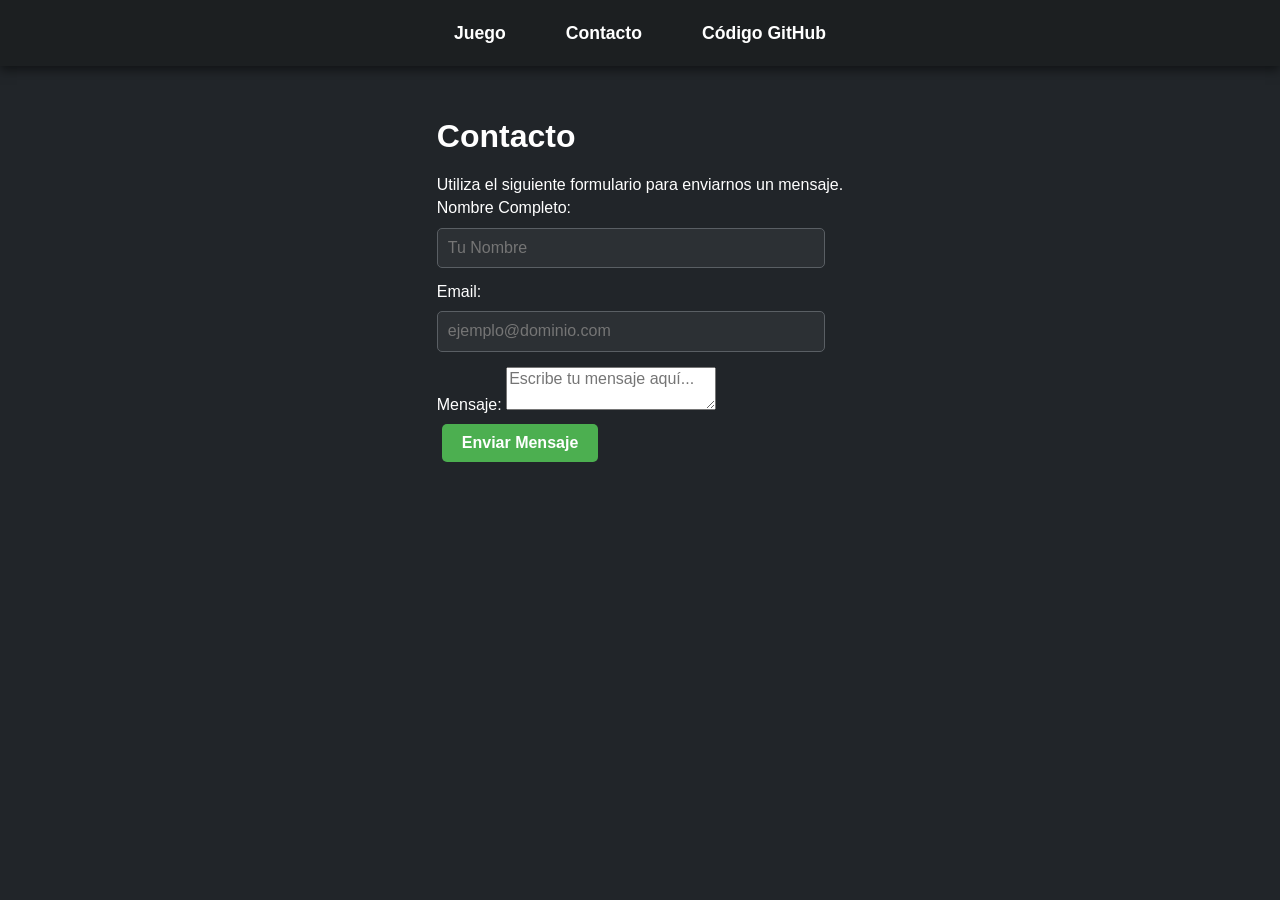
==== contacto.html @ e8eaec4f "Primera version completa lista para probar" ====
<!DOCTYPE html>
<html lang="es">
<head>
  <meta charset="UTF-8">
  <meta name="viewport" content="width=device-width, initial-scale=1.0">
  <link rel="stylesheet" href="css/normalize.css">
  <link rel="stylesheet" href="css/styles.css">
  <script src="js/contacto.js" defer></script>
  <title>Contacto - Simon Dice</title>
</head>
<body>
    
    <!-- HEADER Y NAVEGACIÓN -->
    <header class="header">
        <nav class="nav">
            <a href="index.html" class="nav-link">Juego</a>
            <a href="contacto.html" class="nav-link">Contacto</a>
            <a href="https://github.com/tu_usuario/tu_repo" target="_blank" class="nav-link">Código GitHub</a>
        </nav>
    </header>

    <div class="contenedor-contacto">
        <h1 class="titulo-contacto">Contacto</h1>
        <p>Utiliza el siguiente formulario para enviarnos un mensaje.</p>

        <form id="formularioContacto" class="formulario">
            <div class="grupo-campo">
                <label for="nombre">Nombre Completo:</label>
                <input type="text" id="nombre" placeholder="Tu Nombre" required>
                <p class="error-validacion" id="errorNombreC"></p>
            </div>
            
            <div class="grupo-campo">
                <label for="email">Email:</label>
                <input type="text" id="email" placeholder="ejemplo@dominio.com" required>
                <p class="error-validacion" id="errorEmailC"></p>
            </div>
            
            <div class="grupo-campo">
                <label for="mensaje">Mensaje:</label>
                <textarea id="mensaje" placeholder="Escribe tu mensaje aquí..." required></textarea>
                <p class="error-validacion" id="errorMensajeC"></p>
            </div>
            
            <button type="submit" class="btn btn-principal">Enviar Mensaje</button>
            <p class="mensaje-exito" id="mensajeExito"></p>
        </form>
    </div>
</body>
</html>
---- css/styles.css ----
/* -------------------------------------------------------------------------- */
/* SELECTORES DE ELEMENTOS */
/* -------------------------------------------------------------------------- */

body {
    display: flex;
    flex-direction: column;
    justify-content: flex-start;
    align-items: center;
    min-height: 100vh;
    margin: 0;
    background-color: #212529;
    color: #ffffff;
    font-family: 'Inter', Arial, sans-serif;
}

header {
    display: flex;
    background-color: #1c1f21;
    box-shadow: 0 4px 10px #00000080;
    margin-bottom: 30px;
    padding: 15px 0;
    width: 100%;
}

h2 {
    color: #f44336;
    font-size: 1.8em;
    margin: 10px 0;
}

p {
    margin: 5px 0;
}

table {
    width: 100%;
    border-collapse: collapse;
    margin-top: 15px;
    text-align: left;
}

thead {
    background-color: #4caf50;
    color: #ffffff;
}

th, td {
    padding: 10px;
    border: 1px solid #1c1f21;
}

tbody tr:nth-child(odd) {
    background-color: #343a40;
}

tbody tr:hover {
    background-color: #495057;
}

input {
    border: 1px solid #5a5f64;
    border-radius: 5px;
    background-color: #2c3034;
    color: #ffffff;
    font-size: 1em;
    margin: 10px 0;
    padding: 10px;
    width: 90%;
}


/* -------------------------------------------------------------------------- */
/* SELECTORES DE CLASE */
/* -------------------------------------------------------------------------- */

.nav {
    display: flex;
    justify-content: center;
    align-items: center;
    width: 100%;
}

.nav-link {
    text-decoration: none;
    background-color: transparent;
    border-radius: 5px;
    color: #ffffff;
    font-size: 1.1em;
    font-weight: bold;
    margin: 0 15px;
    padding: 8px 15px;
    transition: background-color 0.3s;
}

.nav-link:hover {
    background-color: #4caf50;
}

.contenedor-juego {
    display: flex;
    flex-direction: column;
    align-items: center;
    padding: 20px;
}

.titulo {
    color: #4caf50;
    font-size: 2.5em;
    letter-spacing: 5px;
    margin-bottom: 30px;
}

.info-juego {
    display: flex;
    flex-wrap: wrap;
    justify-content: center;
    align-items: center;
    margin-bottom: 25px;
    padding: 10px;
    width: 100%;
}

.info-juego p {
    margin: 0 15px;
    font-size: 1.1em;
    font-weight: bold;
}

.jugador-nombre {
    color: #03a9f4;
}

.tablero-simple {
    display: flex; 
    flex-wrap: wrap; 
    justify-content: space-between; 
    align-content: space-between; 
    width: 350px; 
    height: 350px; 
    padding: 15px; 
    background-color: #1c1f21;
    border-radius: 15px;
    box-shadow: 0 0 20px #00000080;
}

.boton-simon {
    cursor: pointer;
    border: 3px solid #101214;
    border-radius: 10px;
    width: calc(50% - 10px); 
    height: calc(50% - 10px); 
    transition: background-color 0.2s ease-in-out, box-shadow 0.2s ease-in-out;
}

.no-click {
    cursor: not-allowed;
    pointer-events: none;
    opacity: 0.7;
}

/* --- Colores Base --- */
.verde { background-color: #4caf50; }
.rojo { background-color: #f44336; }
.amarillo { background-color: #ffeb3b; }
.azul { background-color: #03a9f4; }

/* --- Efecto de Iluminación (Usado por JavaScript) --- */
.iluminado {
    box-shadow: 0 0 15px 5px #ffffffcc; 
    opacity: 1;
}

.verde.iluminado { background-color: #8bc34a; }
.rojo.iluminado { background-color: #ff5252; }
.amarillo.iluminado { background-color: #ffc107; }
.azul.iluminado { background-color: #29b6f6; }

/* --- BOTONES GENERALES --- */
.btn {
    cursor: pointer;
    border: none;
    border-radius: 5px;
    font-weight: bold;
    margin: 5px;
    padding: 10px 20px;
    transition: background-color 0.3s, transform 0.1s;
}

.btn-principal {
    background-color: #4caf50;
    color: #ffffff;
}

.btn-principal:hover {
    background-color: #689f38;
}

.btn-secundario {
    background-color: #6c757d;
    color: #ffffff;
}

.btn-secundario:hover {
    background-color: #495057;
}

.btn-ranking {
    background-color: #03a9f4;
    color: #ffffff;
    margin-left: 20px;
    padding: 5px 15px;
}

.btn-ranking:hover {
    background-color: #0288d1;
}

.btn:active {
    transform: scale(0.98);
}

.mensaje-error {
    color: #f44336;
    font-size: 0.9em;
    margin-top: 10px;
    min-height: 1.2em;
}

/* --- MODALES --- */

.modal-overlay {
    /* POSICIÓN Y DISPLAY */
    display: none; /* Regla de ocultamiento inicial */
    position: fixed;
    top: 0;
    left: 0;
    
    /* FLEX Y DIMENSIONES */
    align-items: center;
    justify-content: center;
    height: 100%;
    width: 100%;
    
    /* COLOR Y CAPA */
    background-color: #000000e6;
    z-index: 1000;
}

.modal-overlay.visible {
    display: flex !important; /* !important para forzar la visibilidad */
}

.modal-content {
    display: flex;
    flex-direction: column;
    justify-content: space-around;
    align-items: center;
    border-radius: 10px;
    box-shadow: 0 5px 15px #00000080;
    background-color: #2c3034;
    color: #ffffff;
    max-width: 90%;
    padding: 30px;
    text-align: center;
    width: 400px;
}

.modal-ranking-content {
    max-width: 600px;
    width: 90%;
}

.controles-modal {
    display: flex;
    justify-content: center;
    align-items: center;
    flex-wrap: wrap;
    margin-top: 15px;
    width: 100%;
}

.controles-ranking {
    display: flex;
    justify-content: center;
    align-items: center;
    margin: 10px 0;
}

.final-score {
    color: #4caf50;
    font-size: 1.5em;
    font-weight: bold;
    margin: 10px 0;
}

/* -------------------------------------------------------------------------- */
/* MEDIA QUERIES (Siempre al final) */
/* -------------------------------------------------------------------------- */

@media (max-width: 600px) {
    .titulo {
        font-size: 2em;
    }
    
    .info-juego {
        flex-direction: column;
        align-items: center;
        margin-bottom: 20px;
    }

    .info-juego p {
        margin: 5px 0;
    }
    
    .btn-ranking {
        margin-left: 0;
        margin-top: 10px;
    }
    
    .tablero-simple {
        width: 300px; 
        height: 300px;
        padding: 10px;
    }

    .boton-simon {
        width: calc(50% - 7px);
        height: calc(50% - 7px);
    }

    .modal-content {
        padding: 20px;
    }

    .modal-ranking-content {
        font-size: 0.9em;
    }
}
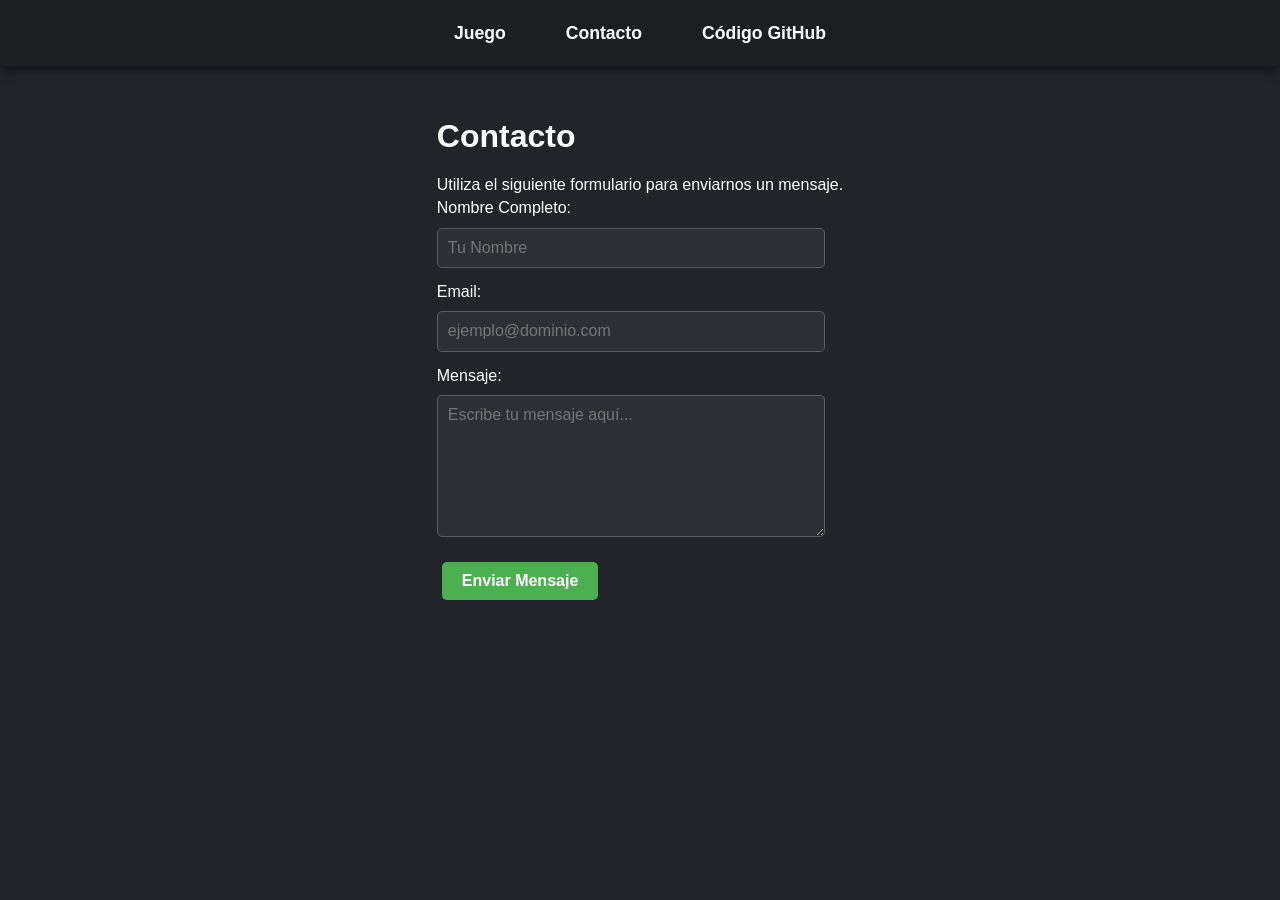
==== commit 706d7c85: "Mejoro la estetica del titulo agregando un titulo de nivel. Mejoro el text area del formulario de co" ====
--- a/contacto.html
+++ b/contacto.html
@@ -15,7 +15,7 @@
         <nav class="nav">
             <a href="index.html" class="nav-link">Juego</a>
             <a href="contacto.html" class="nav-link">Contacto</a>
-            <a href="https://github.com/tu_usuario/tu_repo" target="_blank" class="nav-link">Código GitHub</a>
+            <a href="https://github.com/diegoabianchi/simon-says" target="_blank" class="nav-link">Código GitHub</a>
         </nav>
     </header>
 
--- a/css/styles.css
+++ b/css/styles.css
@@ -69,6 +69,18 @@
     width: 90%;
 }
 
+textarea {
+    border: 1px solid #5a5f64;
+    border-radius: 5px;
+    background-color: #2c3034;
+    color: #ffffff;
+    font-size: 1em;
+    margin: 10px 0;
+    padding: 10px;
+    width: 90%;
+    min-height: 120px;
+    resize: vertical;
+}
 
 /* -------------------------------------------------------------------------- */
 /* SELECTORES DE CLASE */
@@ -105,10 +117,22 @@
 }
 
 .titulo {
+    display: flex; /* flex para alinear los spans */
+    flex-direction: column; /* columna para apilar los spans */
+    align-items: center;
     color: #4caf50;
     font-size: 2.5em;
     letter-spacing: 5px;
     margin-bottom: 30px;
+    text-align: center;
+}
+
+.titulo-nivel { 
+    color: #03a9f4; /* Color azul para el nivel */
+    font-size: 0.8em;
+    font-weight: normal; 
+    letter-spacing: 2px;
+    margin-top: 5px; 
 }
 
 .info-juego {
@@ -159,6 +183,10 @@
     opacity: 0.7;
 }
 
+.oculto {
+    visibility: hidden; /* Mantiene el espacio del elemento */
+}
+
 /* --- Colores Base --- */
 .verde { background-color: #4caf50; }
 .rojo { background-color: #f44336; }
@@ -299,8 +327,8 @@
 /* -------------------------------------------------------------------------- */
 
 @media (max-width: 600px) {
-    .titulo {
-        font-size: 2em;
+    .tituloPrincipal {
+        font-size: 1.8em;
     }
     
     .info-juego {
